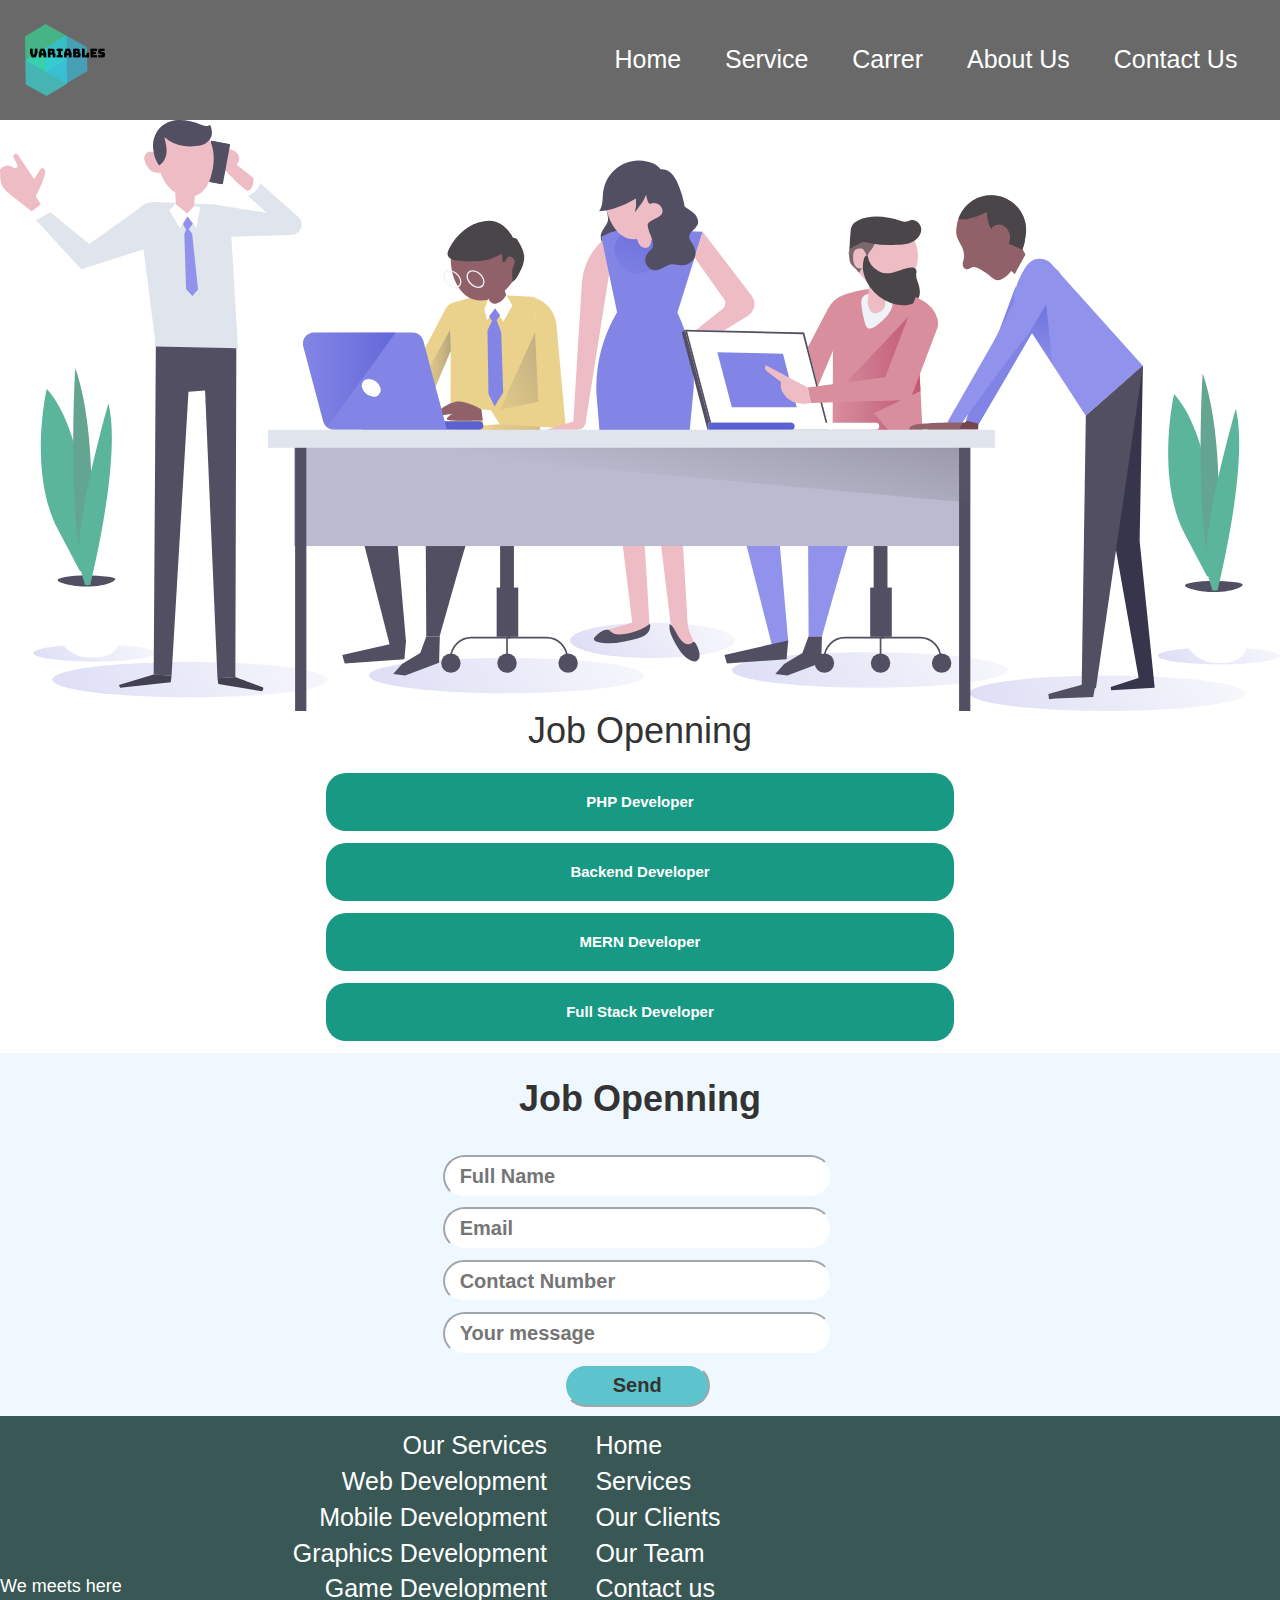
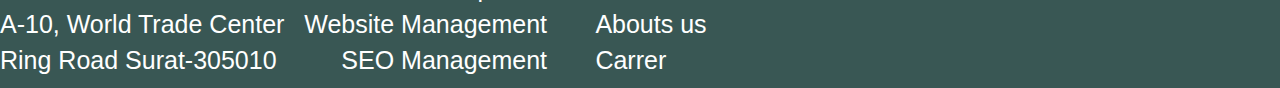
==== carrer.html @ 05fb5472 "updated" ====
<!DOCTYPE html>
<html>
    <head>
        <title>Welcome to Dtech.AI</title>
        <meta charset="utf-8">
        <meta name="viewport" content="width=device-width, initial-scale=1">
        <meta name="description" content="itcompany website">
	    <meta name="keywords" content="web design, affordable web design, professional web design">
  	    <meta name="author" content="Dhanpal Singh">

          <link rel="stylesheet" href="https://maxcdn.bootstrapcdn.com/bootstrap/3.4.1/css/bootstrap.min.css">
          <script src="https://ajax.googleapis.com/ajax/libs/jquery/3.5.1/jquery.min.js"></script>
          <script src="https://maxcdn.bootstrapcdn.com/bootstrap/3.4.1/js/bootstrap.min.js"></script>
        
    <link rel="stylesheet" href="../assets/css/carrer.css">
    <!-- <link rel="stylesheet" href="https://cdnjs.cloudflare.com/ajax/libs/font-awesome/4.7.0/css/font-awesome.min.css"> -->
    </head>
    <body>
        <header>
            <img class="logo" src="../assets/images/mylogo.png" alt="logo">
            <nav class="navlink">
                <li><a href="./index.html">Home</a></li>
                <li><a href="./services.html">Service</a></li>
                <li><a href="./carrer.html">Carrer</a></li>
                <li><a href="./aboutus.html">About Us</a></li>
                <li><a href="./contactus.html">Contact Us</a></li>
            </nav>            
        </header>

        <section class="job_opening_section">
            <img src="../assets/images/carrerpage_banner.svg" style="float: left;">
            <div >
                <div>
                    <!-- <p>V&B Technologies is managed by a team who live and breathe the web.And we know what works and what does not. And so We care about web standards and good design.
                        We remind ourselves all the time that it’s the people who make a company succeed. 
                        So Therefore, we ensure that you get on the path of growth.
                        And success from the day you join us. 
                        But You Know What, We specialize in aligning people to roles based on individual talents And leadership qualities.
                        So Because Kindly fill the below form and our team will get back to you.</p>
                -->
                </div>
            </div>
        </section>
            
        <section  class="accordance"> 
            <h1>Job Openning</h1>
            <div class="position_vacancy_box">
                <button class="accordion">PHP Developer</button>
                    <div class="panel">
                        <p>2+ Years Of Experience | Sr. Web Designer</p>
                        <p>Full Time Surat</p>
                        <p>
                            <b>Job Roles:</b>
                            <ul>
    <li>Writing the code for the templates, either from scratch or by adapting an existing template</li>
    <li>Preparing the design plans and presenting the website structure.</li>
    <li>Convert raw images OR PSD layouts into CSS/XHTML templates with high quality standards.</li>
    <li>Initiate thought-leadership on identifying and sharing web design best practices.</li>
    <li>Do client communication for the project</li>
    <li>Ability to work independently and in collaboration with others</li>
    <li>Help team members if they stuck any major issues and guide them how we can solve it.</li>
    <li>Manage the feedback of client</li>
    <li>Review code once they will complete with work and try to optimize it.</li>
    <li>Must pay attention to detail.</li>
    <li>Strong problem-solving skills</li>
<li>Implement and maintain high-quality of work</li>
<li>Help in improving the technical skills of other team-members by getting involved in coaching sessions, and provide feedback on practice assignments.</li>
<li>Initiate thought-leadership on identifying and sharing web design best practices.</li>
                            </ul>
                            <b>Required Skills:</b>
                            <ul>    
                                <li>HTML5</li>
                                <li>CSS3</li>
                                <li>Bootstrap 3 & 4</li>
                                <li>Javascript</li>
                                <li>jQuery</li>
                                <li>PSD to HTML(Bootstrap)</li>
                            </ul>
                        <b>Academic Qualifications:</b>
                            <ul><li>Graduate / Post Graduate with IT/Computers as their major subject.</li></ul>
                        </p>
                        <button>Apply Now</button>
                    </div>
            </div>

            <div class="position_vacancy_box">
                <button class="accordion">Backend Developer</button>
                    <div class="panel">
                        <p>2+ Years Of Experience | Sr. Web Designer</p>
                        <p>Full Time Surat</p>
                        <p>
                            <b>Job Roles:</b>
                            <ul>
    <li>Writing the code for the templates, either from scratch or by adapting an existing template</li>
    <li>Preparing the design plans and presenting the website structure.</li>
    <li>Convert raw images OR PSD layouts into CSS/XHTML templates with high quality standards.</li>
    <li>Initiate thought-leadership on identifying and sharing web design best practices.</li>
    <li>Do client communication for the project</li>
    <li>Ability to work independently and in collaboration with others</li>
    <li>Help team members if they stuck any major issues and guide them how we can solve it.</li>
    <li>Manage the feedback of client</li>
    <li>Review code once they will complete with work and try to optimize it.</li>
    <li>Must pay attention to detail.</li>
    <li>Strong problem-solving skills</li>
<li>Implement and maintain high-quality of work</li>
<li>Help in improving the technical skills of other team-members by getting involved in coaching sessions, and provide feedback on practice assignments.</li>
<li>Initiate thought-leadership on identifying and sharing web design best practices.</li>
                            </ul>
                            <b>Required Skills:</b>
                            <ul>    
                                <li>HTML5</li>
                                <li>CSS3</li>
                                <li>Bootstrap 3 & 4</li>
                                <li>Javascript</li>
                                <li>jQuery</li>
                                <li>PSD to HTML(Bootstrap)</li>
                            </ul>
                        <b>Academic Qualifications:</b>
                            <ul><li>Graduate / Post Graduate with IT/Computers as their major subject.</li></ul>
                        </p>
                        <button>Apply Now</button>
                    </div>
            </div>

            <div class="position_vacancy_box">
                <button class="accordion">MERN Developer</button>
                    <div class="panel">
                        <p>2+ Years Of Experience | Sr. Web Designer</p>
                        <p>Full Time Surat</p>
                        <p>
                            <b>Job Roles:</b>
                            <ul>
    <li>Writing the code for the templates, either from scratch or by adapting an existing template</li>
    <li>Preparing the design plans and presenting the website structure.</li>
    <li>Convert raw images OR PSD layouts into CSS/XHTML templates with high quality standards.</li>
    <li>Initiate thought-leadership on identifying and sharing web design best practices.</li>
    <li>Do client communication for the project</li>
    <li>Ability to work independently and in collaboration with others</li>
    <li>Help team members if they stuck any major issues and guide them how we can solve it.</li>
    <li>Manage the feedback of client</li>
    <li>Review code once they will complete with work and try to optimize it.</li>
    <li>Must pay attention to detail.</li>
    <li>Strong problem-solving skills</li>
<li>Implement and maintain high-quality of work</li>
<li>Help in improving the technical skills of other team-members by getting involved in coaching sessions, and provide feedback on practice assignments.</li>
<li>Initiate thought-leadership on identifying and sharing web design best practices.</li>
                            </ul>
                            <b>Required Skills:</b>
                            <ul>    
                                <li>HTML5</li>
                                <li>CSS3</li>
                                <li>Bootstrap 3 & 4</li>
                                <li>Javascript</li>
                                <li>jQuery</li>
                                <li>PSD to HTML(Bootstrap)</li>
                            </ul>
                        <b>Academic Qualifications:</b>
                            <ul><li>Graduate / Post Graduate with IT/Computers as their major subject.</li></ul>
                        </p>
                        <button>Apply Now</button>
                    </div>
                    
            </div>

            <div class="position_vacancy_box">
                <button class="accordion">Full Stack Developer</button>
                    <div class="panel">
                        <p>2+ Years Of Experience | Sr. Web Designer</p>
                        <p>Full Time Surat</p>
                        <p>
                            <b>Job Roles:</b>
                            <ul>
    <li>Writing the code for the templates, either from scratch or by adapting an existing template</li>
    <li>Preparing the design plans and presenting the website structure.</li>
    <li>Convert raw images OR PSD layouts into CSS/XHTML templates with high quality standards.</li>
    <li>Initiate thought-leadership on identifying and sharing web design best practices.</li>
    <li>Do client communication for the project</li>
    <li>Ability to work independently and in collaboration with others</li>
    <li>Help team members if they stuck any major issues and guide them how we can solve it.</li>
    <li>Manage the feedback of client</li>
    <li>Review code once they will complete with work and try to optimize it.</li>
    <li>Must pay attention to detail.</li>
    <li>Strong problem-solving skills</li>
<li>Implement and maintain high-quality of work</li>
<li>Help in improving the technical skills of other team-members by getting involved in coaching sessions, and provide feedback on practice assignments.</li>
<li>Initiate thought-leadership on identifying and sharing web design best practices.</li>
                            </ul>
                            <b>Required Skills:</b>
                            <ul>    
                                <li>HTML5</li>
                                <li>CSS3</li>
                                <li>Bootstrap 3 & 4</li>
                                <li>Javascript</li>
                                <li>jQuery</li>
                                <li>PSD to HTML(Bootstrap)</li>
                            </ul>
                        <b>Academic Qualifications:</b>
                            <ul><li>Graduate / Post Graduate with IT/Computers as their major subject.</li></ul>
                        </p>
                        <button><a type="button" href="../src/jobapply.html">Apply Now</a></button>
                    </div>
            </div>
        </section>

        <section class="overview_section">
            <div>
                <div class="form_header">
                    <h1>Job Openning</h1>
                </div>
                <form class="form_element">
                    <input type="text"  id="fullname" placeholder="Full Name">
                    <input type="email"  id="email_txtbox" placeholder="Email">
                    <input type="text" maxlength="10"  id="contactnumber_txtbox" placeholder="Contact Number">
                    <input type="text"  id="message_txtbox" placeholder="Your message">
                    <input type="submit" id="submit_btn" value="Send">
                </form>
            </div>
        </section>

        <footer>
            <div class="column">
                <h4>We meets here</h4>
                <li>A-10, World Trade Center</li>
                <li>Ring Road Surat-305010</li>
            </div>                
            <div class="column services_class">
                    <li>Our Services</li>
                    <li>Web Development</li>
                    <li>Mobile Development</li>
                    <li>Graphics Development</li>
                    <li>Game Development</li>
                    <li>Website Management</li>
                    <li>SEO Management</li>
            </div>
            <div class="column pages_link">
                <ul>
                    <li><a href="./index.html">Home</a></li>
                    <li><a href="./services.html">Services</a></li>
                    <li><a href="./ourclient.html">Our Clients</a></li>
                    <li><a href="./ourteam.html">Our Team</a></li>
                    <li><a href="./contactus.html">Contact us</a></li>
                    <li><a href="./aboutus.html">Abouts us</a></li>
                    <li><a href="./carrer.html">Carrer</a></li>
                </ul>
            </div>
        </footer>
</body>
<script  type="text/javascript" src="../assets/javascript/carrer.js"></script>

</html>
---- assets/css/carrer.css ----
body{
    box-sizing: border-box;
    margin: 0;
    padding: 0;
}

.container{
    width:80%;
    margin:auto;
    overflow:hidden;
}

li,a{
    font-weight: 500;
    font-size:25px;
    color:#ffffff;
    text-decoration: none;
}
header{
    display: flex;
    justify-content: flex-end;
    align-items: center;
    padding: 10px 10px;
    background-color: dimgrey;   
}
nav{
    margin: 0px;
    padding: 0px;
    height: auto;
}

.logo{
    margin-right: auto;
    cursor: pointer;
    height: 100px;
    width: 100px;
}

.navlink{
    list-style: none;
    padding: 0px;
    margin: 1%;
    display: inline-block;
}

.navlink li{
    display: inline-block;
    padding: 0px 20px;
}

.navlink li a{
    height: 100%;
    transition: all 0.3 ease 0s;
}

.navlink li a:hover{
    color:rgb(0, 0, 0);
    cursor: pointer;
}

/*Job Openning Collaps*/
.accordance{
    padding: 1%;
}
.accordion {
    background-color: rgb(23, 153, 131);
    /* color: #444; */
    color:white;
    cursor: pointer;
    padding: 18px;
    width: 50%;
    border: none;
    text-align: center;
    outline: none;
    font-size: 15px;
    transition: 0.4s;
    font-weight: bold;
    border-radius: 20px;
    margin-left: 25%;   
   
  }
  .accordance h1{
      text-align: center;
  }
  .position_vacancy_box{
    padding-top: 1%;
  }
  .active, .accordion:hover {
    background-color: #ccc; 
    color:black
  }
  
  .panel {
    padding: 0 18px;
    display: none;
    /* background-color: white; */
    overflow: hidden;
    padding:1%;
    width: 50%;
    margin-left: 25%;  
    font-size: 20px;
   
  }
  .panel ul li{
      color:black;
      font-size:20px;
  }
  .panel p{
    color:black;

  }
  .panel button{
      background-color: aquamarine;
      font-weight: bold;
      border-radius: 20px;
      height:50px;
      width:200px;
      padding-bottom: 10px;
      padding-top: 10px;
      border: none;
     margin-left: 40%;
     margin-right: 40%;
     text-decoration: none;
    
  }
/* overview_section */
.overview_section{
    margin: 0;
    padding: 0;
    height:100%;
    text-align: center;
    background-color: aliceblue;
}

.overview_section h1,h3{
    margin: 0;
    padding:2%;
    height:100%;
    text-align: center;
    background-color: aliceblue;
    font-weight: bold;
}

.form_element{
    display: block;
    font-size:20px;
    padding:4px 2px;
    width: 98%;
    padding-left: 30%;
    padding-right: 30%;
    margin:2px 0 0 10px;
    font-weight: bold;

}

.form_element{
    display: block;
    font-size:20px;
    padding:4px 2px;
    width: 98%;
    padding-left: 30%;
    padding-right: 30%;
    margin:2px 0 0 10px;
    font-weight: bold;
}

.form_header{
    text-align: center;
    font-size:120%;
    font-weight: bold;
}
.form_element input{
    width: 80%;
    margin:1%;
    border-radius: 30px;
    padding: 0 10px 10px 0;
    text-align: center;
    border-color:aliceblue;
}
.form_element input[type=submit]{
    width: 30%;
    padding:5px 15px 5px;
    text-align: center;
    background-color: rgb(93, 195, 204);
}
.form_element input[placeholder]{
    padding:5px 15px 5px;
    text-align: left;
}


/* footer style */
footer{
    padding-top:1%;
    background-color: #395754;
    margin:0px;
    padding-bottom: 0;
    font-size:30px;
    color:white;
    height: 100%;
    font-family: 'Open Sans', sans-serif;
}

footer .column{
    
    display: inline-block;
}
footer a:hover{
    color:#ffffff;
    text-decoration: none;
}

footer li{
    list-style: none;
}

footer .services_class{
    text-align: right;
}

/*footer {
    position: absolute;
    bottom: 0;
    background: #444444;
    height: 100px;
    font-family: 'Open Sans', sans-serif;
    color: #FFFFFF;
    padding: 20px;
} */
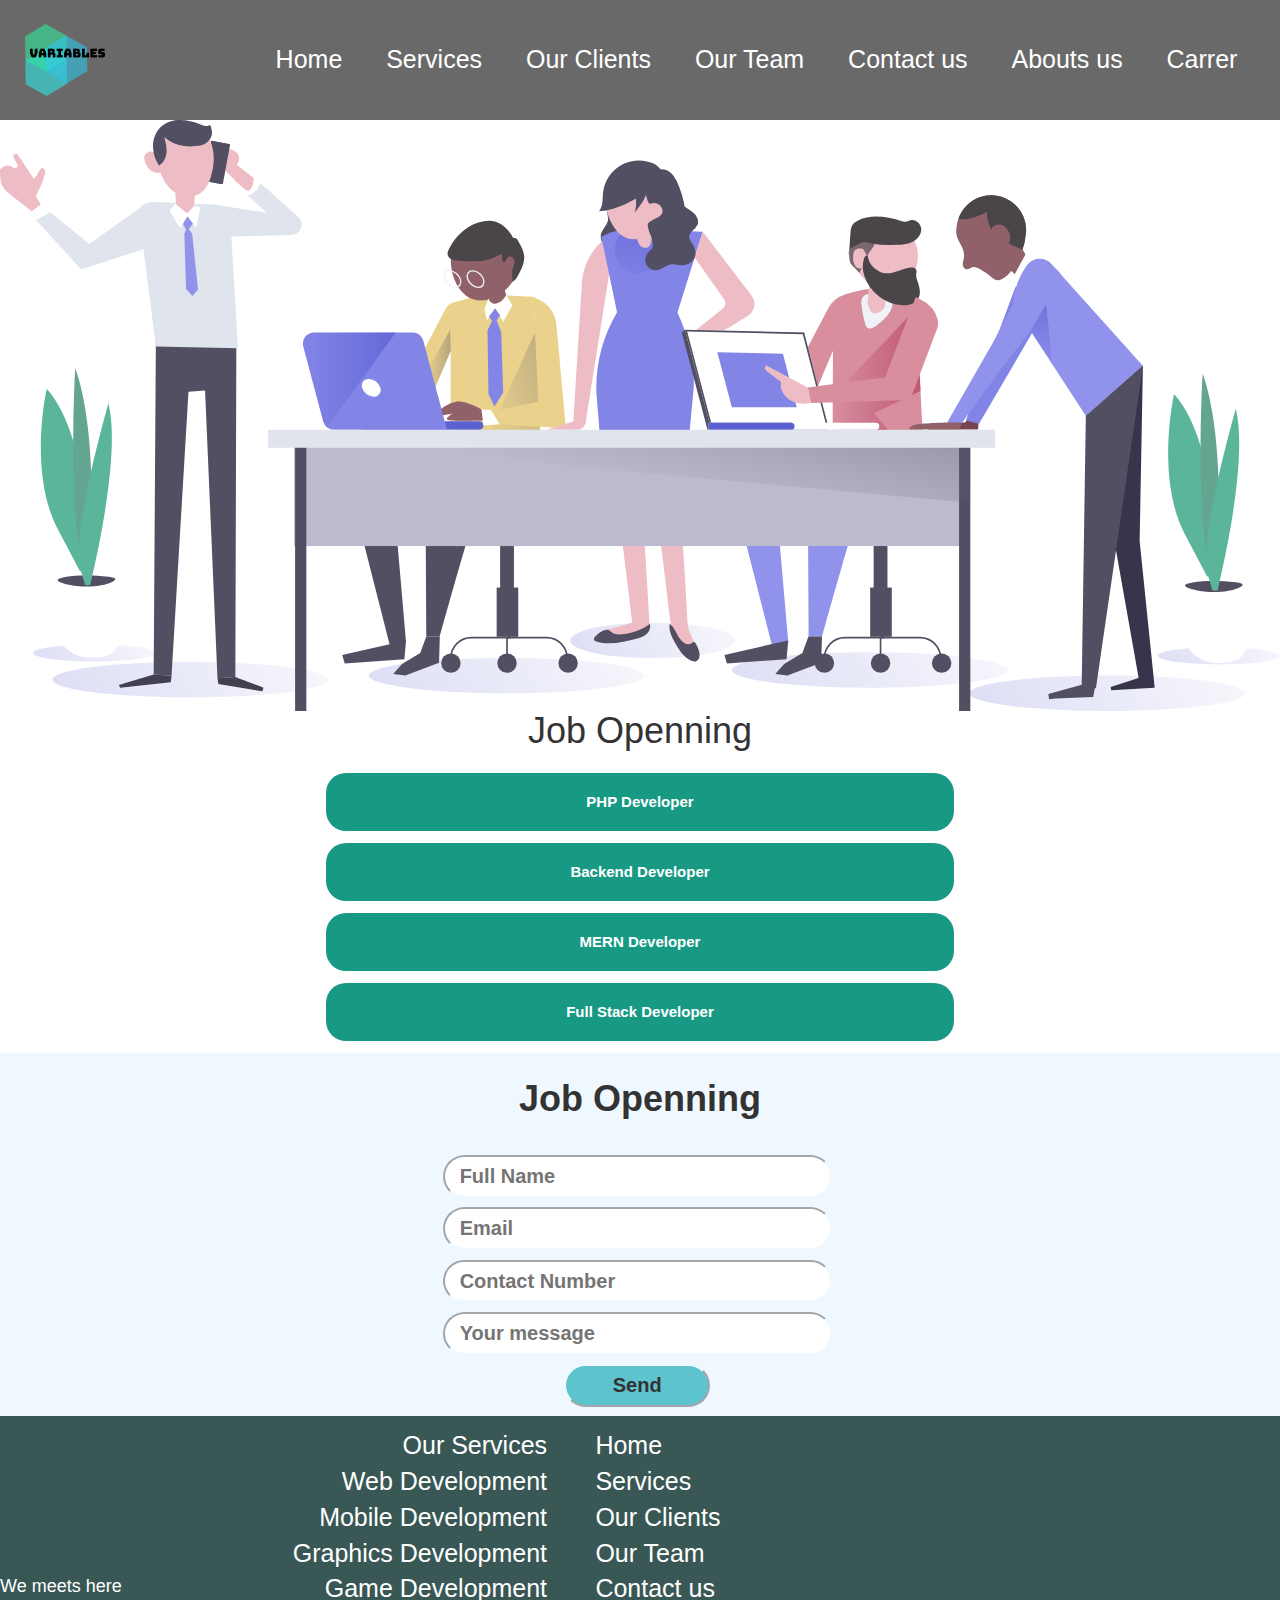
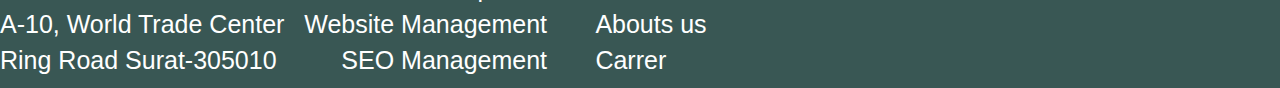
==== commit 84e68e5f: "Add files via upload" ====
--- a/carrer.html
+++ b/carrer.html
@@ -12,23 +12,24 @@
           <script src="https://ajax.googleapis.com/ajax/libs/jquery/3.5.1/jquery.min.js"></script>
           <script src="https://maxcdn.bootstrapcdn.com/bootstrap/3.4.1/js/bootstrap.min.js"></script>
         
-    <link rel="stylesheet" href="../assets/css/carrer.css">
+    <link rel="stylesheet" href="assets/css/carrer.css">
     <!-- <link rel="stylesheet" href="https://cdnjs.cloudflare.com/ajax/libs/font-awesome/4.7.0/css/font-awesome.min.css"> -->
     </head>
     <body>
         <header>
-            <img class="logo" src="../assets/images/mylogo.png" alt="logo">
+            <img class="logo" src="assets/images/mylogo.png" alt="logo">
             <nav class="navlink">
-                <li><a href="./index.html">Home</a></li>
-                <li><a href="./services.html">Service</a></li>
-                <li><a href="./carrer.html">Carrer</a></li>
-                <li><a href="./aboutus.html">About Us</a></li>
-                <li><a href="./contactus.html">Contact Us</a></li>
-            </nav>            
+                <li><a href="index.html">Home</a></li>
+                    <li><a href="services.html">Services</a></li>
+                    <li><a href="ourclient.html">Our Clients</a></li>
+                    <li><a href="ourteam.html">Our Team</a></li>
+                    <li><a href="contactus.html">Contact us</a></li>
+                    <li><a href="aboutus.html">Abouts us</a></li>
+                    <li><a href="carrer.html">Carrer</a></li>            </nav>            
         </header>
 
         <section class="job_opening_section">
-            <img src="../assets/images/carrerpage_banner.svg" style="float: left;">
+            <img src="assets/images/carrerpage_banner.svg" style="float: left;">
             <div >
                 <div>
                     <!-- <p>V&B Technologies is managed by a team who live and breathe the web.And we know what works and what does not. And so We care about web standards and good design.
@@ -197,7 +198,7 @@
                         <b>Academic Qualifications:</b>
                             <ul><li>Graduate / Post Graduate with IT/Computers as their major subject.</li></ul>
                         </p>
-                        <button><a type="button" href="../src/jobapply.html">Apply Now</a></button>
+                        <button><a type="button" href="asset/src/jobapply.html">Apply Now</a></button>
                     </div>
             </div>
         </section>
@@ -234,17 +235,17 @@
             </div>
             <div class="column pages_link">
                 <ul>
-                    <li><a href="./index.html">Home</a></li>
-                    <li><a href="./services.html">Services</a></li>
-                    <li><a href="./ourclient.html">Our Clients</a></li>
-                    <li><a href="./ourteam.html">Our Team</a></li>
-                    <li><a href="./contactus.html">Contact us</a></li>
-                    <li><a href="./aboutus.html">Abouts us</a></li>
-                    <li><a href="./carrer.html">Carrer</a></li>
+                    <li><a href="index.html">Home</a></li>
+                    <li><a href="services.html">Services</a></li>
+                    <li><a href="ourclient.html">Our Clients</a></li>
+                    <li><a href="ourteam.html">Our Team</a></li>
+                    <li><a href="contactus.html">Contact us</a></li>
+                    <li><a href="aboutus.html">Abouts us</a></li>
+                    <li><a href="carrer.html">Carrer</a></li>
                 </ul>
             </div>
         </footer>
 </body>
-<script  type="text/javascript" src="../assets/javascript/carrer.js"></script>
-
-</html>+<script  type="text/javascript" src="assets/javascript/carrer.js"></script>
+
+</html>
